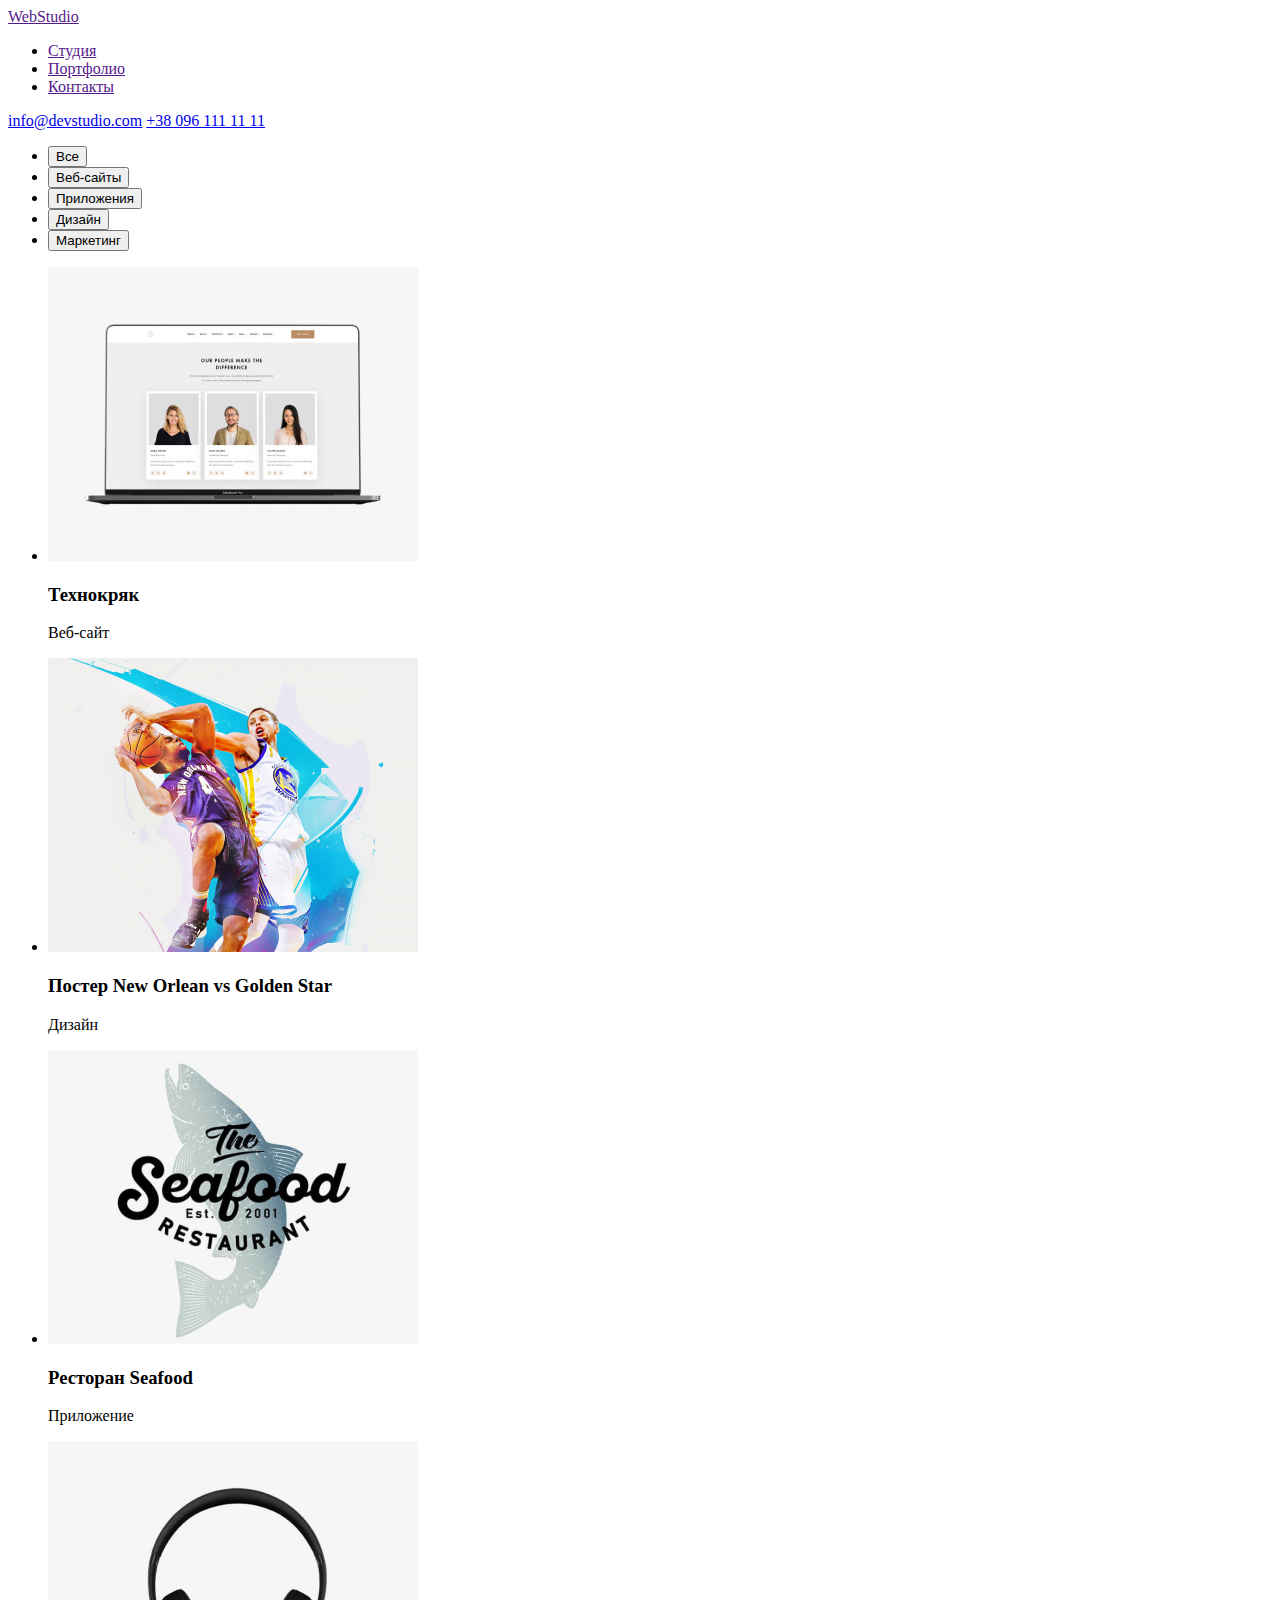
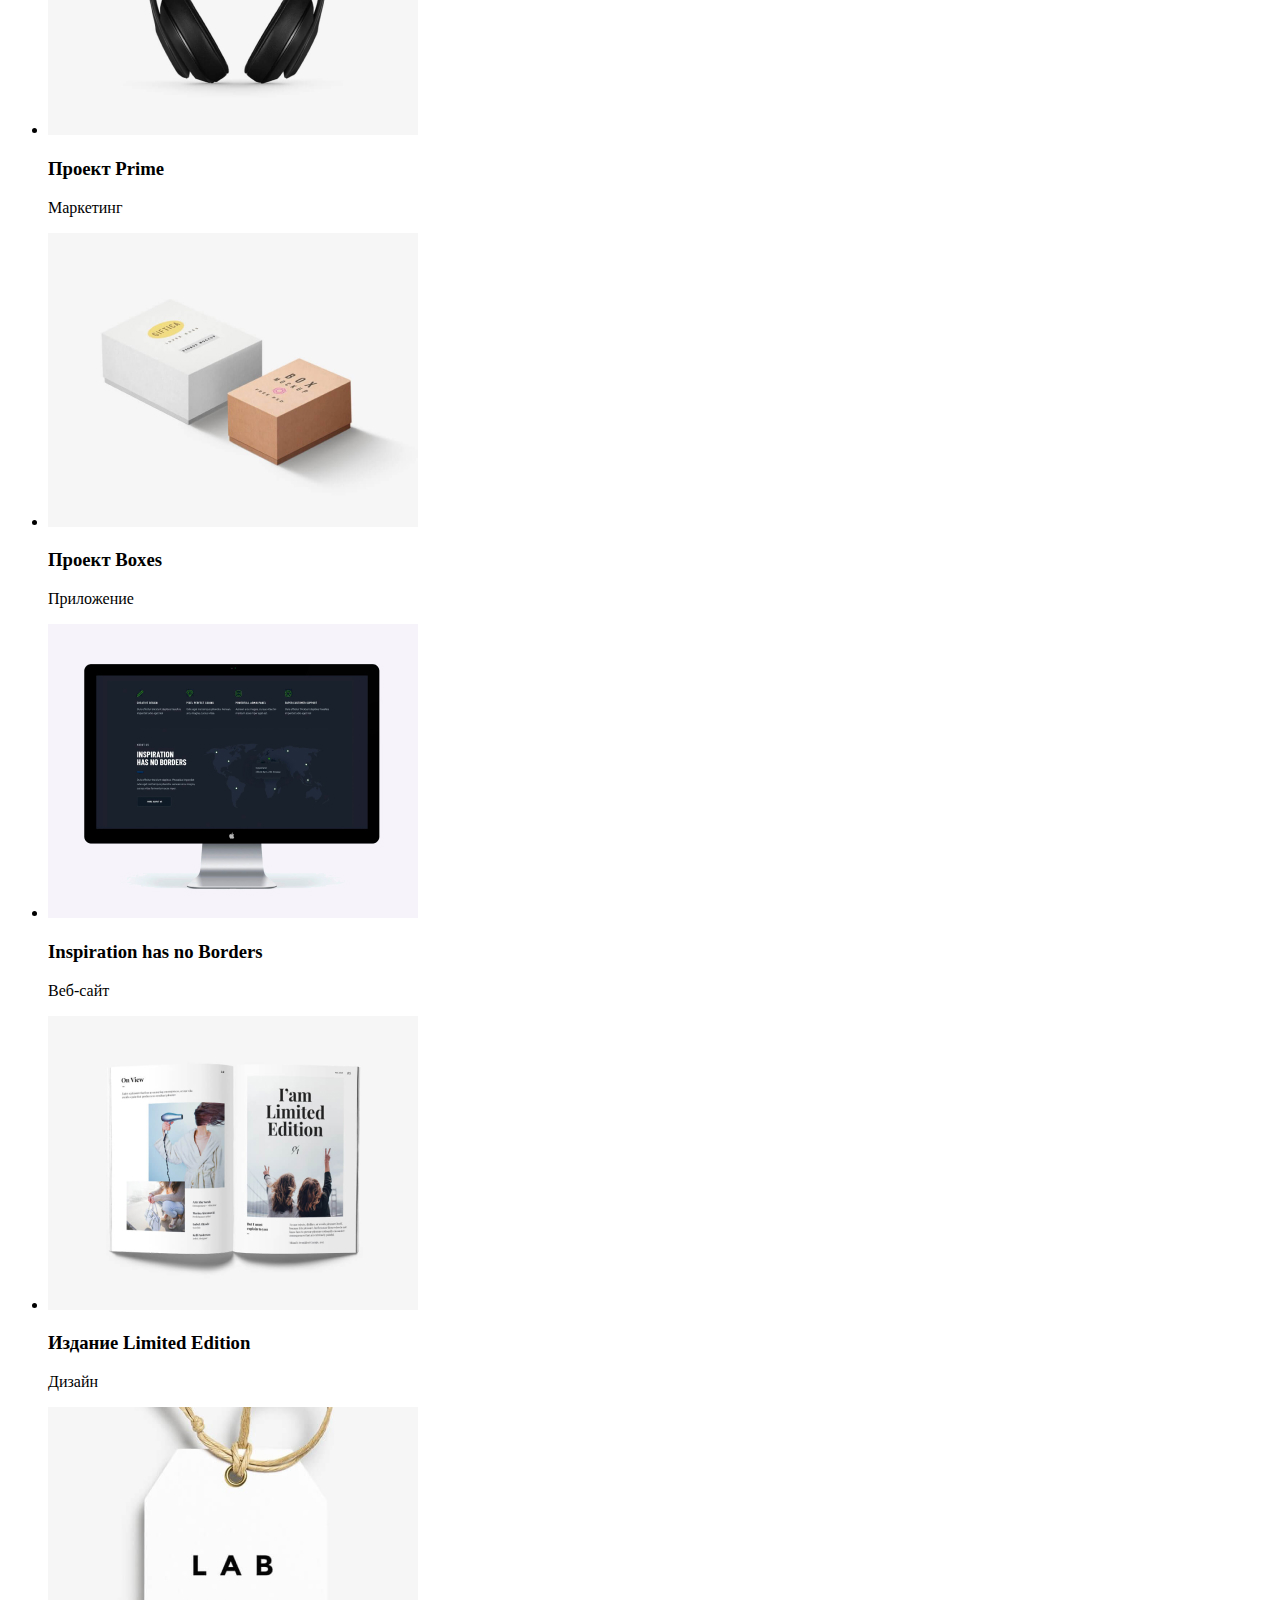
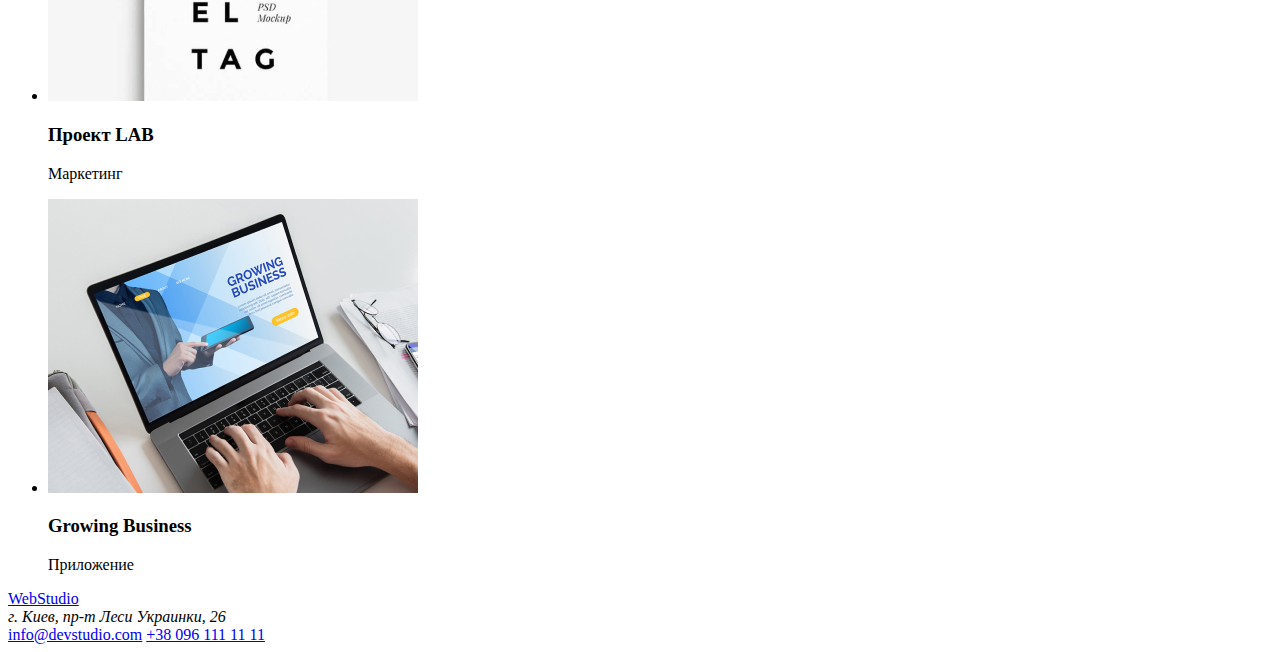
==== portfolio.html @ 6a0aad61 "создание portfolio.html" ====
<!DOCTYPE html>
<html lang="en">
<head>
    <meta charset="UTF-8">
    <meta http-equiv="X-UA-Compatible" content="IE=edge">
    <meta name="viewport" content="width=device-width, initial-scale=1.0">
    <title>Document</title>
</head>
    <body>
        <header>
            <nav>
                <a href="">WebStudio</a>
        
                <ul>
                    <li><a href="">Студия</a></li>
                    <li><a href="">Портфолио</a></li>
                    <li><a href="">Контакты</a></li>
                </ul>
            </nav>
            <a href="mailto:info@devstudio.com">info@devstudio.com</a>
            <a href="tel:380961111111">+38 096 111 11 11</a>
        </header>
        <main>
            <section>
                <ul>
                    <li><button type="button">Все</button></li>
                    <li><button type="button">Веб-сайты</button></li>
                    <li><button type="button">Приложения</button></li>
                    <li><button type="button">Дизайн</button></li>
                    <li><button type="button">Маркетинг</button></li>
                </ul>
            </section>
            <section>
                <ul>
                    <li>
                        <img src="./images/techhokryak-img.jpg" alt="технокряк-веб" width="370">
                        <h3>Технокряк</h3>
                        <p>Веб-сайт</p>
                    </li>
                    <li>
                        <img src="./images/poster-img.jpg" alt="постер-новый-орлеан" width="370">
                        <h3>Постер New Orlean vs Golden Star</h3>
                        <p>Дизайн</p>
                    </li>
                    <li>
                        <img src="./images/seafood-img.jpg" alt="ресторан" width="370">
                        <h3>Ресторан Seafood</h3>
                        <p>Приложение</p>
                    </li>
                    <li>
                        <img src="./images/primetime-img.jpg" alt="прайм" width="370">
                        <h3>Проект Prime</h3>
                        <p>Маркетинг</p>
                    </li>
                    <li>
                        <img src="./images/box-img.jpg" alt="бокс" width="370">
                        <h3>Проект Boxes</h3>
                        <p>Приложение</p>
                    </li>
                    <li>
                        <img src="./images/no-borders-img.jpg" alt="нет-границ" width="370">
                        <h3>Inspiration has no Borders</h3>
                        <p>Веб-сайт</p>
                    </li>
                    <li>
                        <img src="./images/limited-img.jpg" alt="лимитед" width="370">
                        <h3>Издание Limited Edition</h3>
                        <p>Дизайн</p>
                    </li>
                    <li>
                        <img src="./images/lab-img.jpg" alt="лаб" width="370">
                        <h3>Проект LAB</h3>
                        <p>Маркетинг</p>
                    </li>
                    <li>
                        <img src="./images/business-img.jpg" alt="бизнес" width="370">
                        <h3>Growing Business</h3>
                        <p>Приложение</p>
                    </li>
                </ul>
            </section>
        </main>
        <footer>
            <a href="/home">WebStudio</a>
            <address>г. Киев, пр-т Леси Украинки, 26</address>
            <a href="mailto:info@devstudio.com">info@devstudio.com</a>
            <a href="tel:380961111111">+38 096 111 11 11</a>
        </footer>
    </body>
</html>
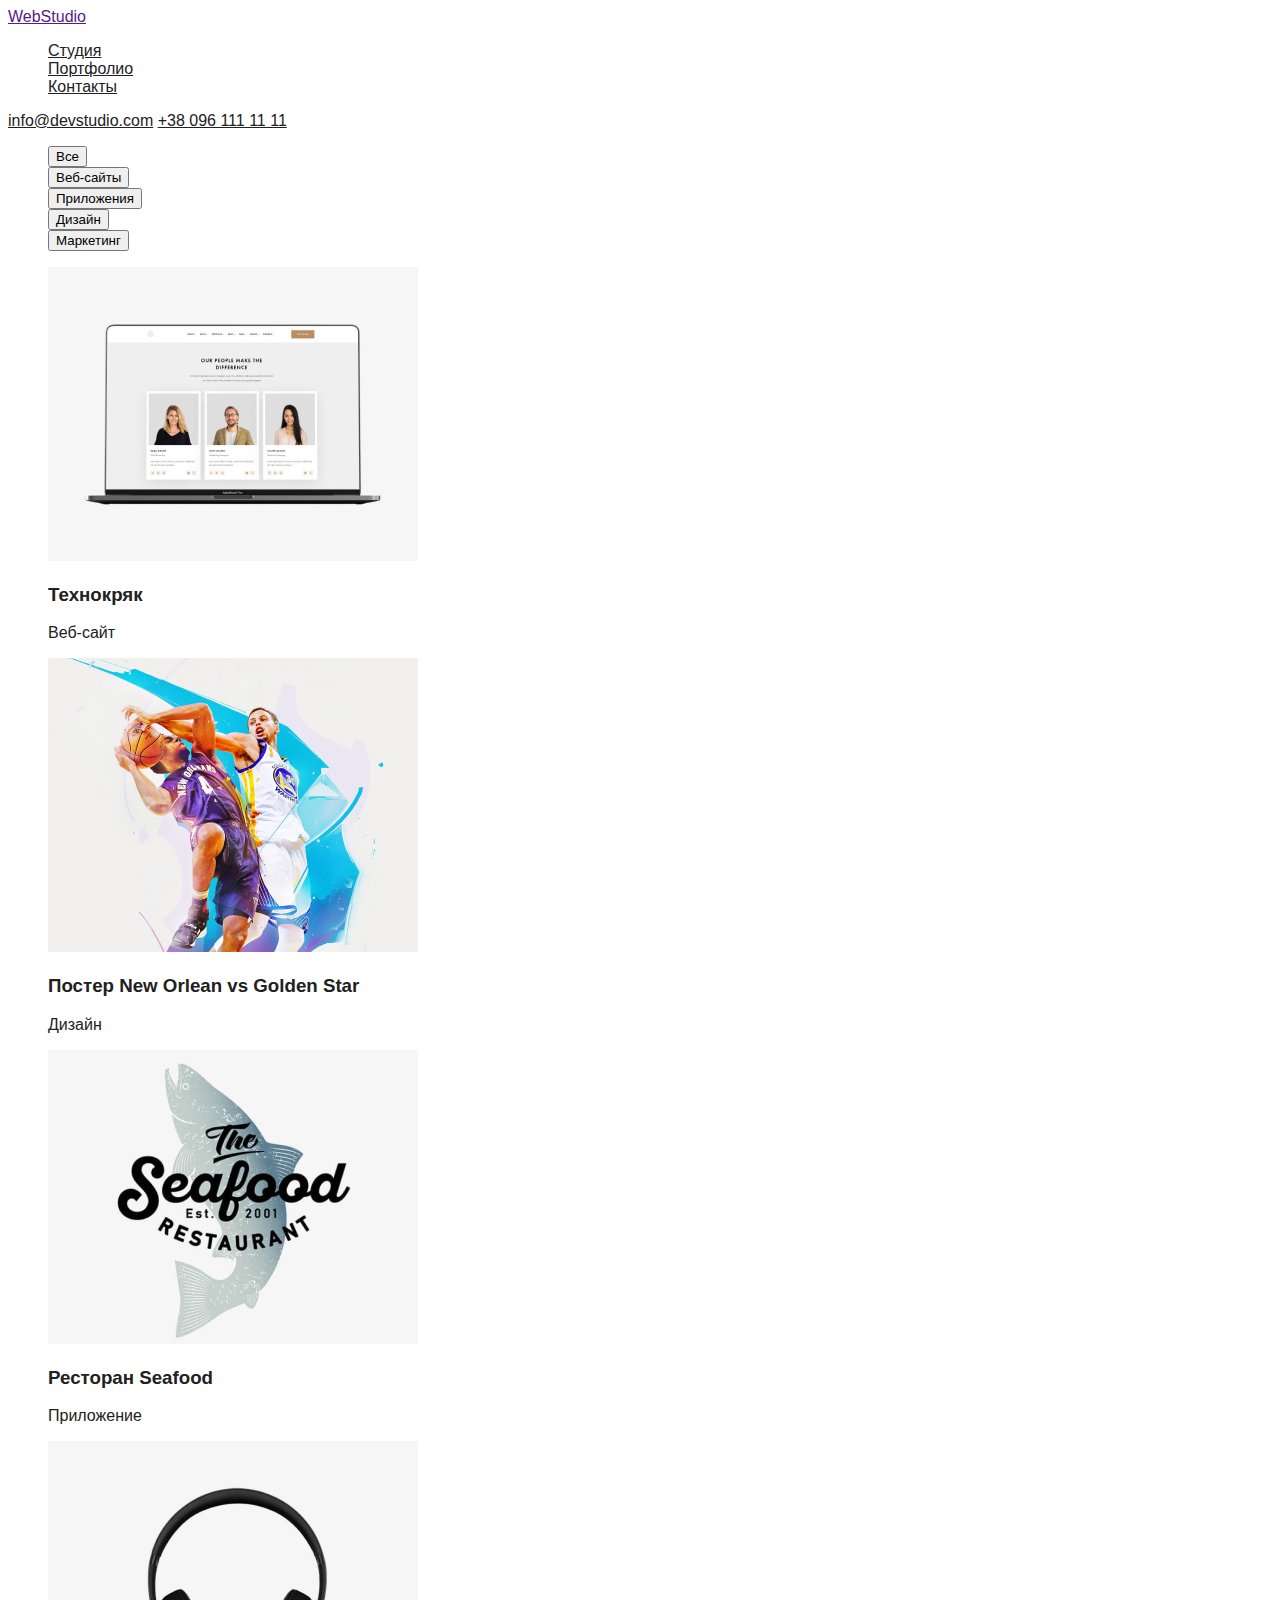
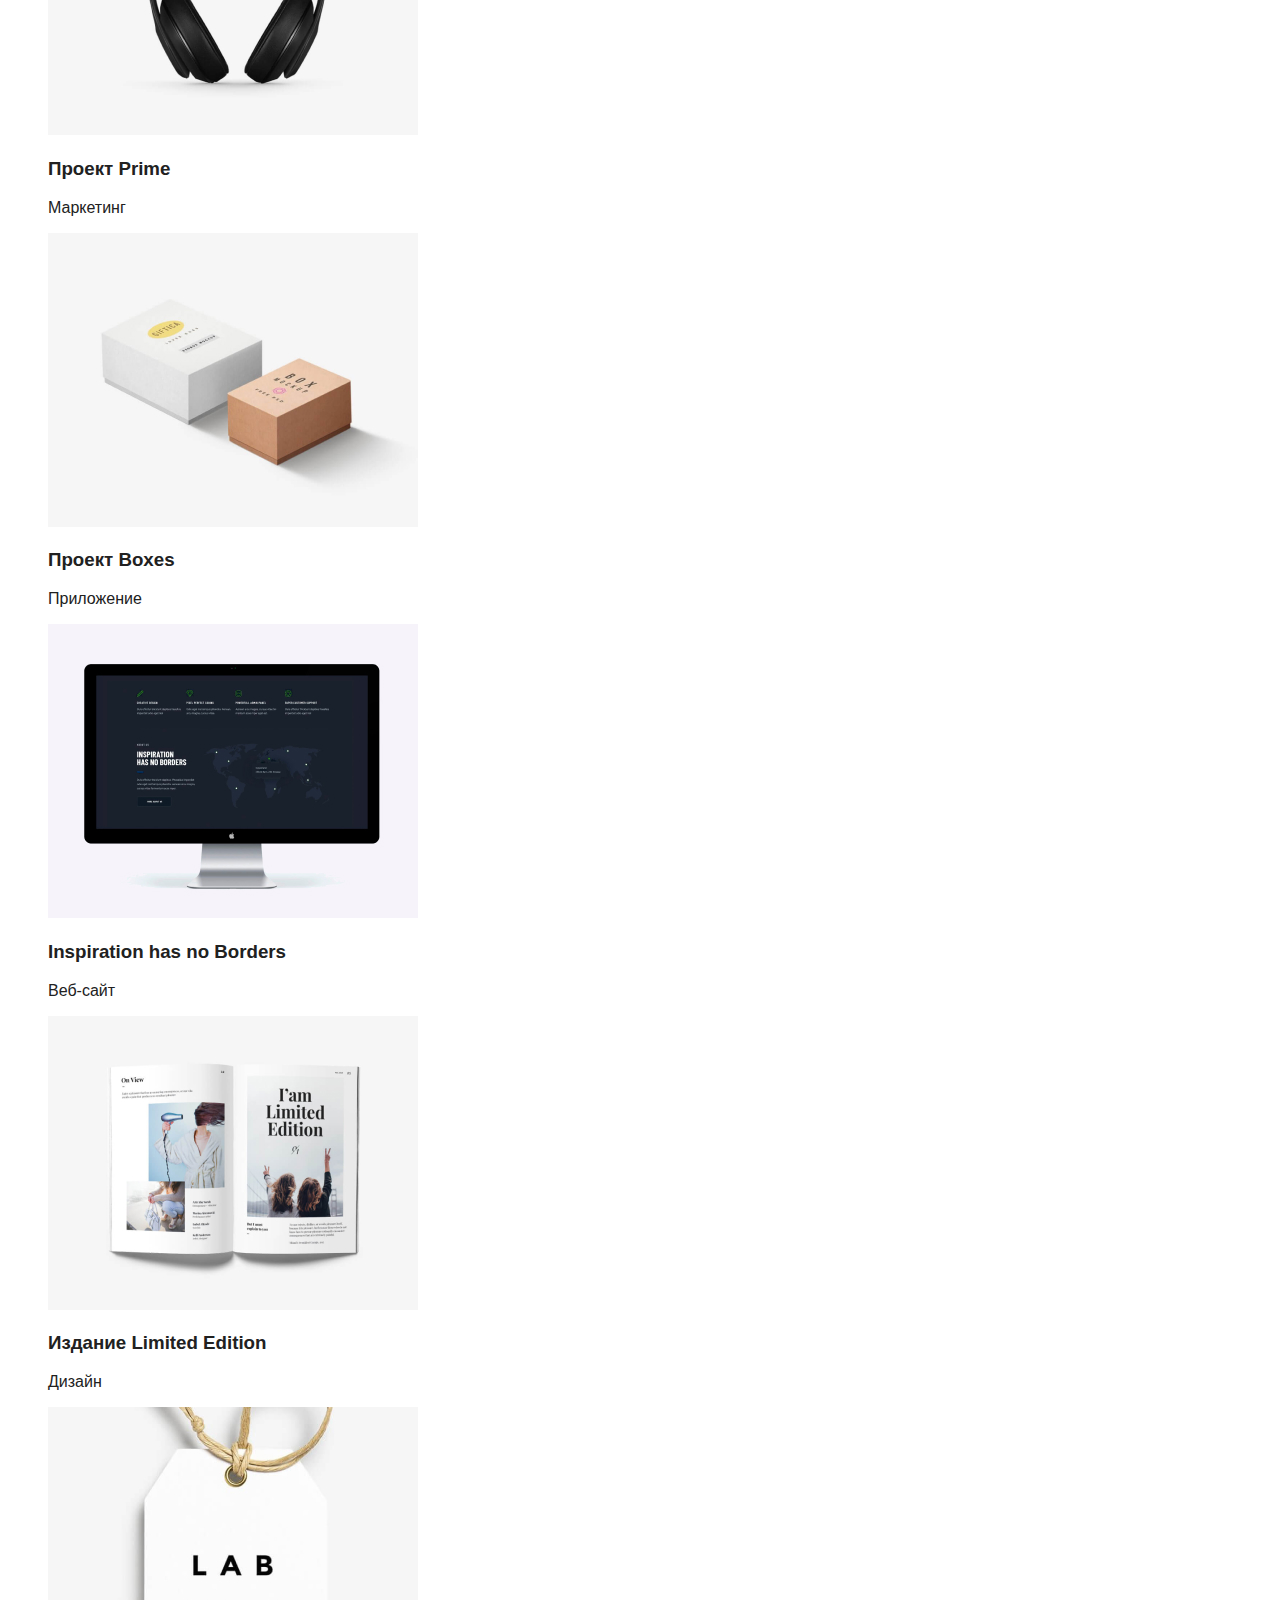
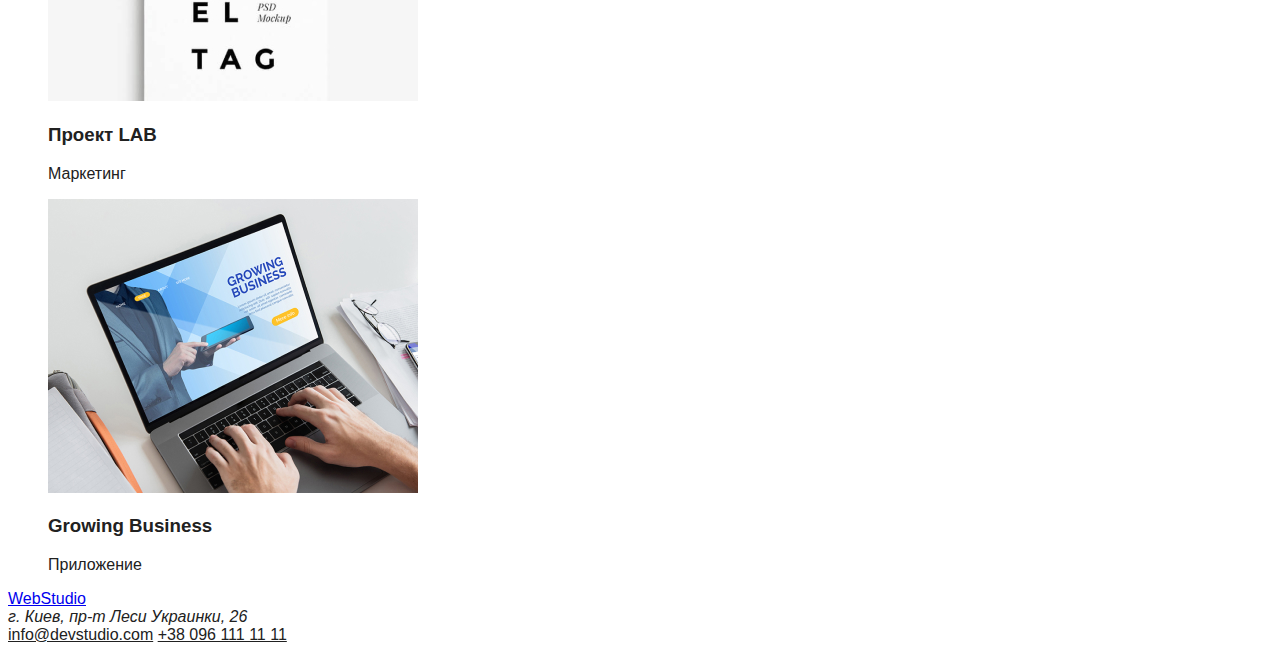
==== commit 0aa22c43: "классы index.html" ====
--- a/portfolio.html
+++ b/portfolio.html
@@ -5,23 +5,24 @@
     <meta http-equiv="X-UA-Compatible" content="IE=edge">
     <meta name="viewport" content="width=device-width, initial-scale=1.0">
     <title>Document</title>
+    <link rel="stylesheet" href="./css/styles.css">
 </head>
     <body>
-        <header>
+        <header class="page-header">
             <nav>
                 <a href="">WebStudio</a>
         
                 <ul>
-                    <li><a href="">Студия</a></li>
-                    <li><a href="">Портфолио</a></li>
-                    <li><a href="">Контакты</a></li>
+                    <li><a class="site-nav" href="">Студия</a></li>
+                    <li><a class="site-nav" href="">Портфолио</a></li>
+                    <li><a class="site-nav" href="">Контакты</a></li>
                 </ul>
             </nav>
-            <a href="mailto:info@devstudio.com">info@devstudio.com</a>
-            <a href="tel:380961111111">+38 096 111 11 11</a>
+            <a class="site-nav" href="mailto:info@devstudio.com">info@devstudio.com</a>
+            <a class="site-nav" href="tel:380961111111">+38 096 111 11 11</a>
         </header>
         <main>
-            <section>
+            <div>
                 <ul>
                     <li><button type="button">Все</button></li>
                     <li><button type="button">Веб-сайты</button></li>
@@ -29,8 +30,8 @@
                     <li><button type="button">Дизайн</button></li>
                     <li><button type="button">Маркетинг</button></li>
                 </ul>
-            </section>
-            <section>
+            </div>
+            <section class="section">
                 <ul>
                     <li>
                         <img src="./images/techhokryak-img.jpg" alt="технокряк-веб" width="370">
@@ -83,8 +84,8 @@
         <footer>
             <a href="/home">WebStudio</a>
             <address>г. Киев, пр-т Леси Украинки, 26</address>
-            <a href="mailto:info@devstudio.com">info@devstudio.com</a>
-            <a href="tel:380961111111">+38 096 111 11 11</a>
+            <a class="site-nav" href="mailto:info@devstudio.com">info@devstudio.com</a>
+            <a class="site-nav" href="tel:380961111111">+38 096 111 11 11</a>
         </footer>
     </body>
 </html>--- a/css/styles.css
+++ b/css/styles.css
@@ -0,0 +1,32 @@
+body {
+  background-color: #ffffff;
+  color: #212121;
+  font-family: -apple-system, BlinkMacSystemFont, "Segoe UI", Roboto, Oxygen,
+    Ubuntu, Cantarell, "Open Sans", "Helvetica Neue", sans-serif;
+}
+
+.page-header {
+}
+.site-nav {
+  color: #212121;
+}
+
+.site-nav:hover,
+.site-nav:focus {
+  color: #2196f3;
+}
+
+.section {
+}
+.feature {
+}
+.title {
+}
+.section-hero {
+}
+.section-title-names {
+}
+
+ul {
+  list-style: none;
+}
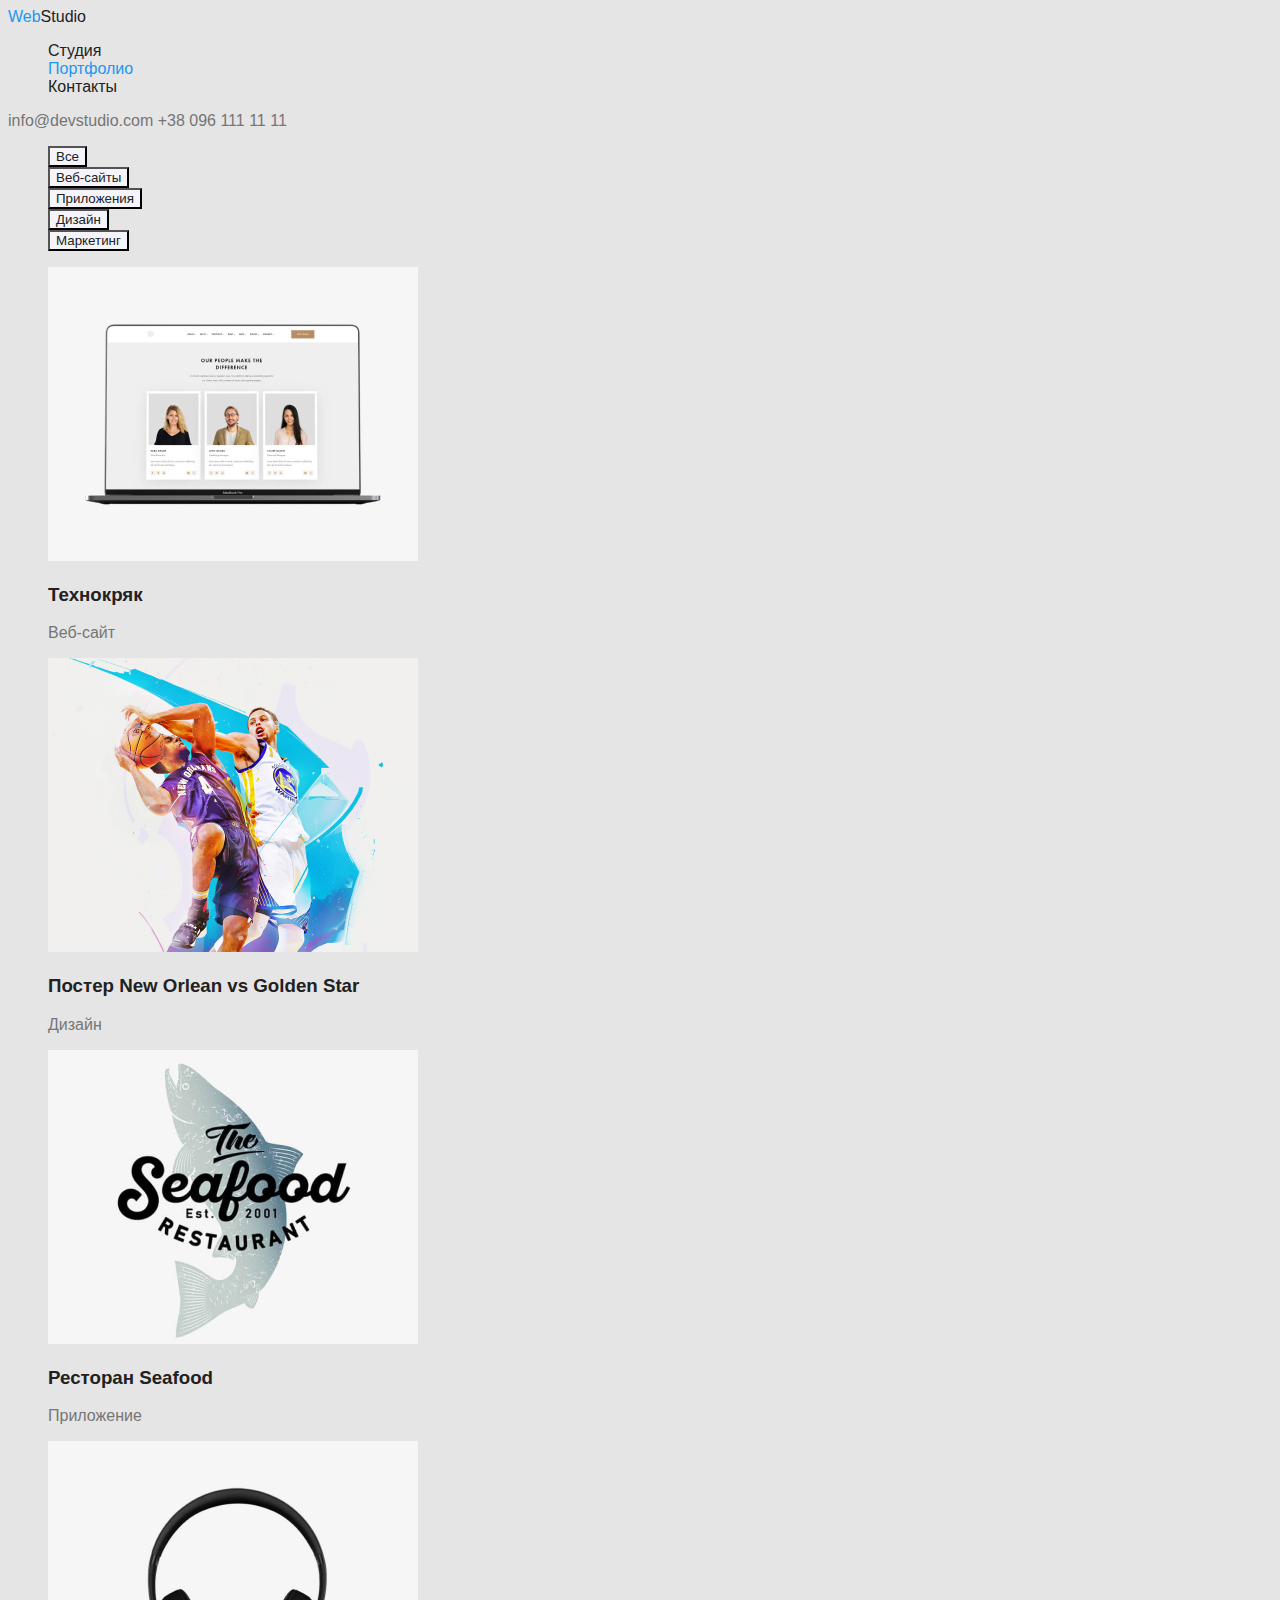
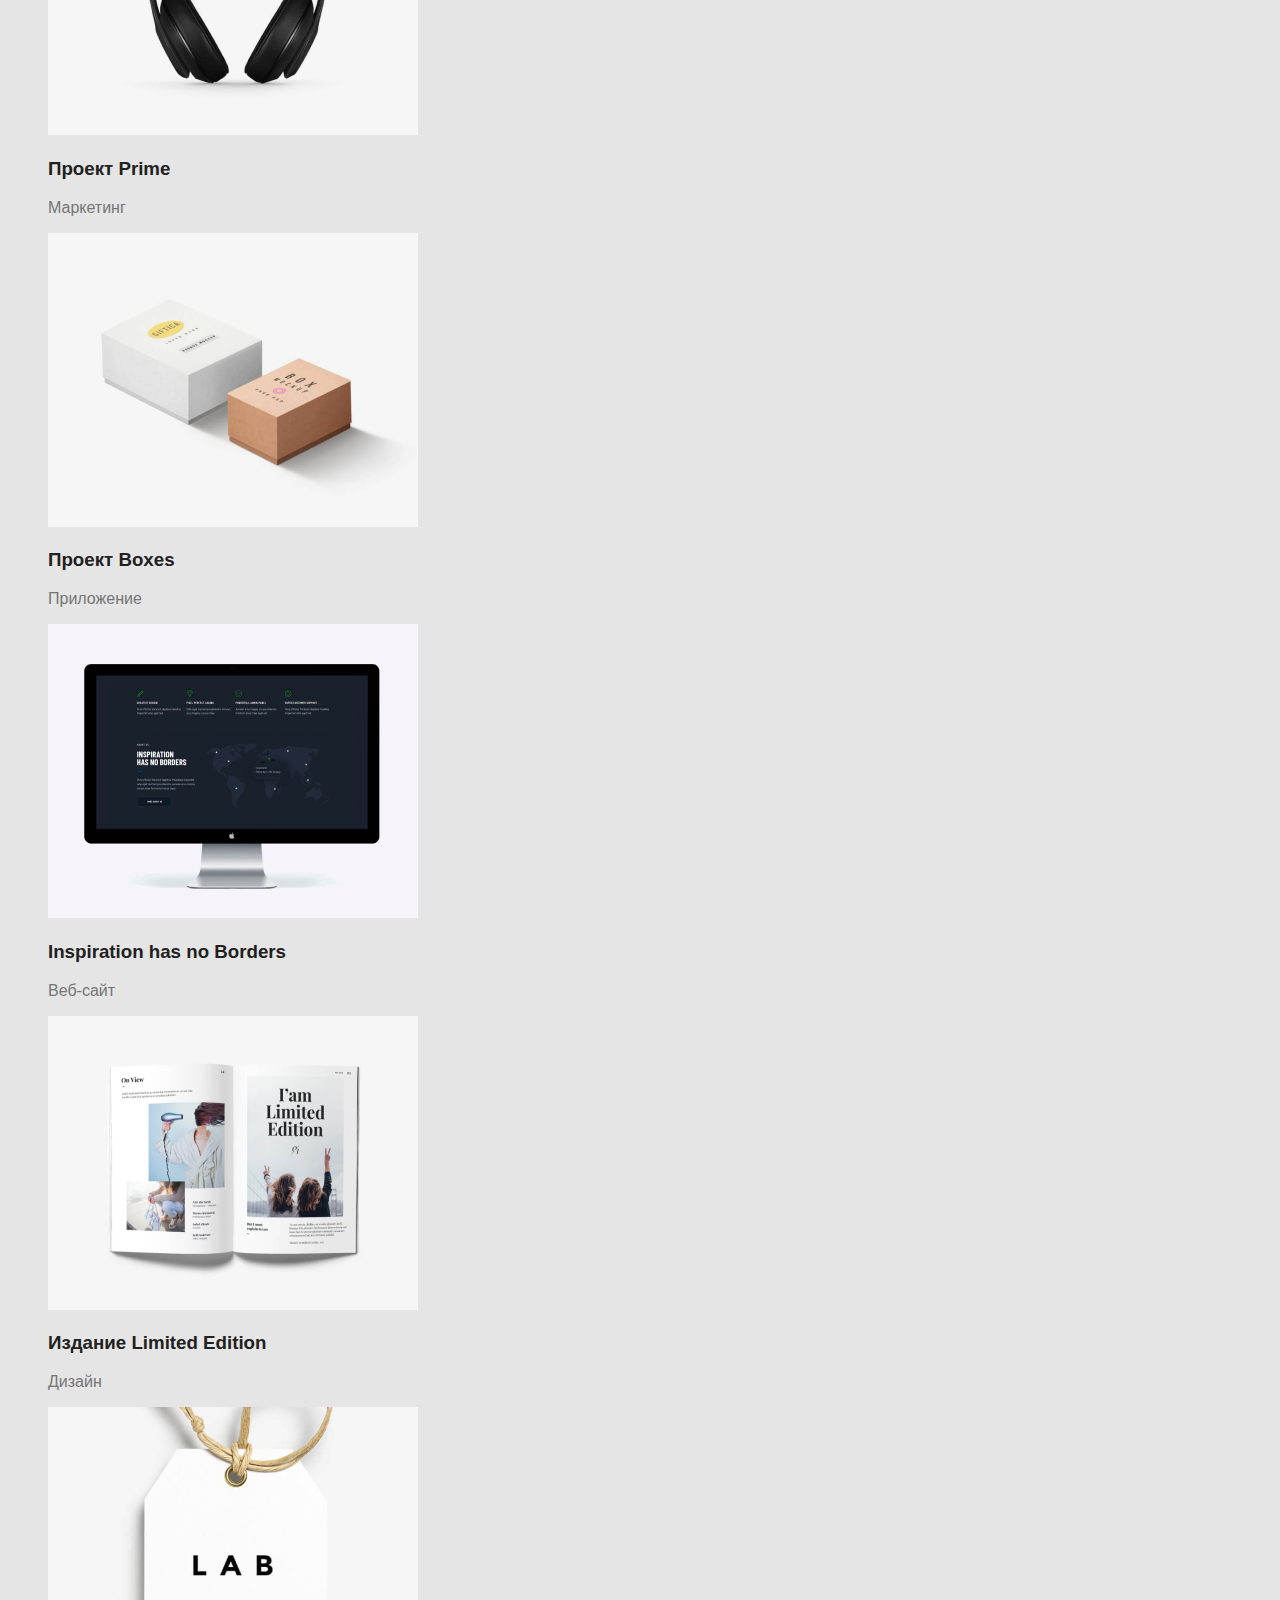
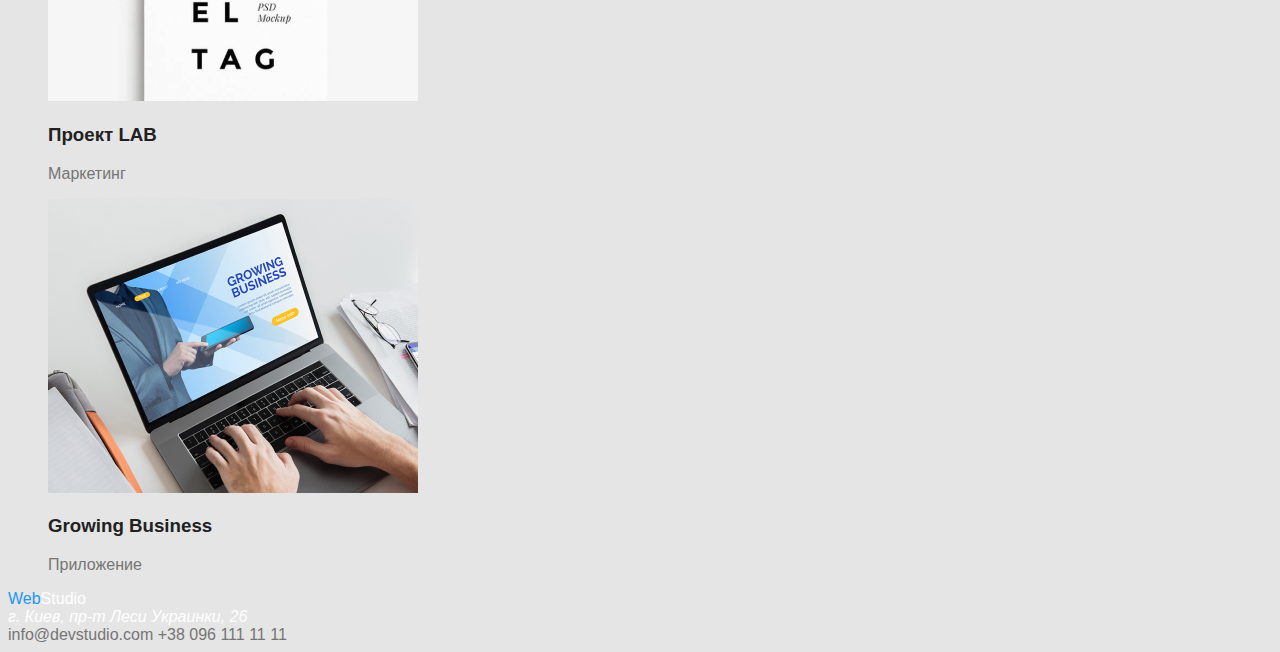
==== commit 848a94bc: "Цвет" ====
--- a/portfolio.html
+++ b/portfolio.html
@@ -4,88 +4,88 @@
     <meta charset="UTF-8">
     <meta http-equiv="X-UA-Compatible" content="IE=edge">
     <meta name="viewport" content="width=device-width, initial-scale=1.0">
-    <title>Document</title>
+    <title>Portfolio</title>
     <link rel="stylesheet" href="./css/styles.css">
 </head>
     <body>
         <header class="page-header">
             <nav>
-                <a href="">WebStudio</a>
+                <a href=""><span class="textcolor-web">Web</span><span class="textcolor-studio">Studio</span></a>
         
                 <ul>
-                    <li><a class="site-nav" href="">Студия</a></li>
-                    <li><a class="site-nav" href="">Портфолио</a></li>
+                    <li><a class="site-nav" href="./index.html">Студия</a></li>
+                    <li><a class="site-nav current" href="./portfolio.html">Портфолио</a></li>
                     <li><a class="site-nav" href="">Контакты</a></li>
                 </ul>
             </nav>
-            <a class="site-nav" href="mailto:info@devstudio.com">info@devstudio.com</a>
-            <a class="site-nav" href="tel:380961111111">+38 096 111 11 11</a>
+            <a class="site-nav contacts" href="mailto:info@devstudio.com">info@devstudio.com</a>
+            <a class="site-nav contacts" href="tel:380961111111">+38 096 111 11 11</a>
         </header>
         <main>
             <div>
                 <ul>
-                    <li><button type="button">Все</button></li>
-                    <li><button type="button">Веб-сайты</button></li>
-                    <li><button type="button">Приложения</button></li>
-                    <li><button type="button">Дизайн</button></li>
-                    <li><button type="button">Маркетинг</button></li>
+                    <li><button class="button-portfolio" type="button">Все</button></li>
+                    <li><button class="button-portfolio" type="button">Веб-сайты</button></li>
+                    <li><button class="button-portfolio" type="button">Приложения</button></li>
+                    <li><button class="button-portfolio" type="button">Дизайн</button></li>
+                    <li><button class="button-portfolio" type="button">Маркетинг</button></li>
                 </ul>
             </div>
             <section class="section">
-                <ul>
+                <ul class="section-work">
                     <li>
                         <img src="./images/techhokryak-img.jpg" alt="технокряк-веб" width="370">
-                        <h3>Технокряк</h3>
+                        <h3 class="section-work-list">Технокряк</h3>
                         <p>Веб-сайт</p>
                     </li>
                     <li>
                         <img src="./images/poster-img.jpg" alt="постер-новый-орлеан" width="370">
-                        <h3>Постер New Orlean vs Golden Star</h3>
+                        <h3 class="section-work-list">Постер New Orlean vs Golden Star</h3>
                         <p>Дизайн</p>
                     </li>
                     <li>
                         <img src="./images/seafood-img.jpg" alt="ресторан" width="370">
-                        <h3>Ресторан Seafood</h3>
+                        <h3 class="section-work-list">Ресторан Seafood</h3>
                         <p>Приложение</p>
                     </li>
                     <li>
                         <img src="./images/primetime-img.jpg" alt="прайм" width="370">
-                        <h3>Проект Prime</h3>
+                        <h3 class="section-work-list">Проект Prime</h3>
                         <p>Маркетинг</p>
                     </li>
                     <li>
                         <img src="./images/box-img.jpg" alt="бокс" width="370">
-                        <h3>Проект Boxes</h3>
+                        <h3 class="section-work-list">Проект Boxes</h3>
                         <p>Приложение</p>
                     </li>
                     <li>
                         <img src="./images/no-borders-img.jpg" alt="нет-границ" width="370">
-                        <h3>Inspiration has no Borders</h3>
+                        <h3 class="section-work-list">Inspiration has no Borders</h3>
                         <p>Веб-сайт</p>
                     </li>
                     <li>
                         <img src="./images/limited-img.jpg" alt="лимитед" width="370">
-                        <h3>Издание Limited Edition</h3>
+                        <h3 class="section-work-list">Издание Limited Edition</h3>
                         <p>Дизайн</p>
                     </li>
                     <li>
                         <img src="./images/lab-img.jpg" alt="лаб" width="370">
-                        <h3>Проект LAB</h3>
+                        <h3 class="section-work-list">Проект LAB</h3>
                         <p>Маркетинг</p>
                     </li>
                     <li>
                         <img src="./images/business-img.jpg" alt="бизнес" width="370">
-                        <h3>Growing Business</h3>
+                        <h3 class="section-work-list">Growing Business</h3>
                         <p>Приложение</p>
                     </li>
                 </ul>
             </section>
         </main>
         <footer>
-            <a href="/home">WebStudio</a>
-            <address>г. Киев, пр-т Леси Украинки, 26</address>
-            <a class="site-nav" href="mailto:info@devstudio.com">info@devstudio.com</a>
-            <a class="site-nav" href="tel:380961111111">+38 096 111 11 11</a>
+            <a href=""><span class="textcolor-web">Web</span><span class="textcolor-studio-footer">Studio</span></a>
+            <address class="address">г. Киев, пр-т Леси Украинки, 26</address>
+            <a class="site-nav contacts" href="mailto:info@devstudio.com">info@devstudio.com</a>
+            <a class="site-nav contacts" href="tel:380961111111">+38 096 111 11 11</a>
         </footer>
     </body>
 </html>--- a/css/styles.css
+++ b/css/styles.css
@@ -1,5 +1,5 @@
 body {
-  background-color: #ffffff;
+  background-color: #e5e5e5;
   color: #212121;
   font-family: -apple-system, BlinkMacSystemFont, "Segoe UI", Roboto, Oxygen,
     Ubuntu, Cantarell, "Open Sans", "Helvetica Neue", sans-serif;
@@ -7,26 +7,75 @@
 
 .page-header {
 }
+a {
+  text-decoration: none;
+}
+ul {
+  list-style: none;
+}
 .site-nav {
   color: #212121;
 }
-
 .site-nav:hover,
 .site-nav:focus {
   color: #2196f3;
 }
+.site-nav.current {
+  color: #2196f3;
+}
+.contacts {
+  color: #757575;
+}
+.address {
+  color: #ffffff;
+}
+
+/* логотип */
+
+.textcolor-web {
+  color: #2196f3;
+}
+.textcolor-studio {
+  color: #212121;
+}
+.textcolor-studio-footer {
+  color: #ffffff;
+}
+p {
+  color: #757575;
+}
 
 .section {
 }
+/* достоинства команды */
+
 .feature {
 }
 .title {
+  color: #212121;
 }
+/* команда */
+
 .section-hero {
+  color: #212121;
 }
 .section-title-names {
+  color: #212121;
+}
+/* работы команды */
+.section-work {
+}
+.section-work-list {
+  color: #212121;
 }
 
-ul {
-  list-style: none;
+/* кнопки */
+
+.button-primary {
+  color: #ffffff;
+  background-color: #2196f3;
 }
+.button-portfolio {
+  color: #212121;
+  background-color: #f5f4fa;
+}
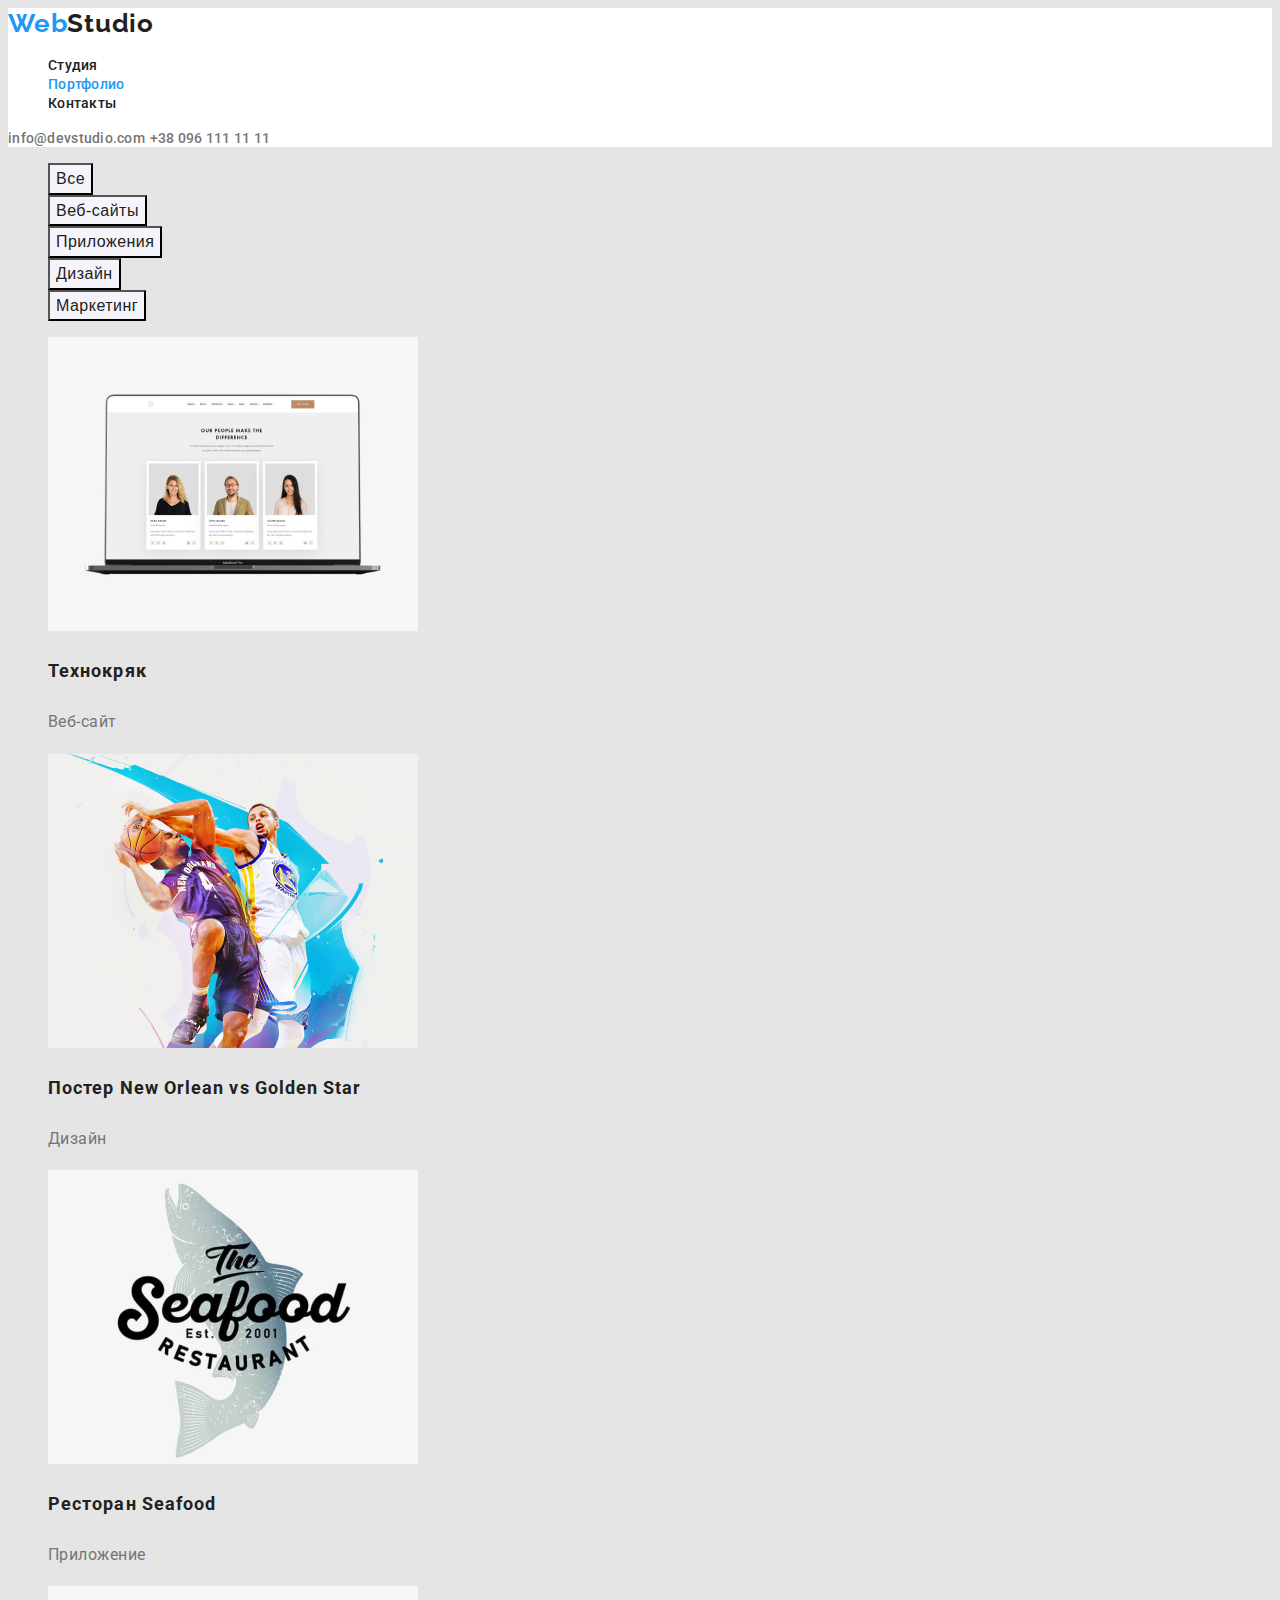
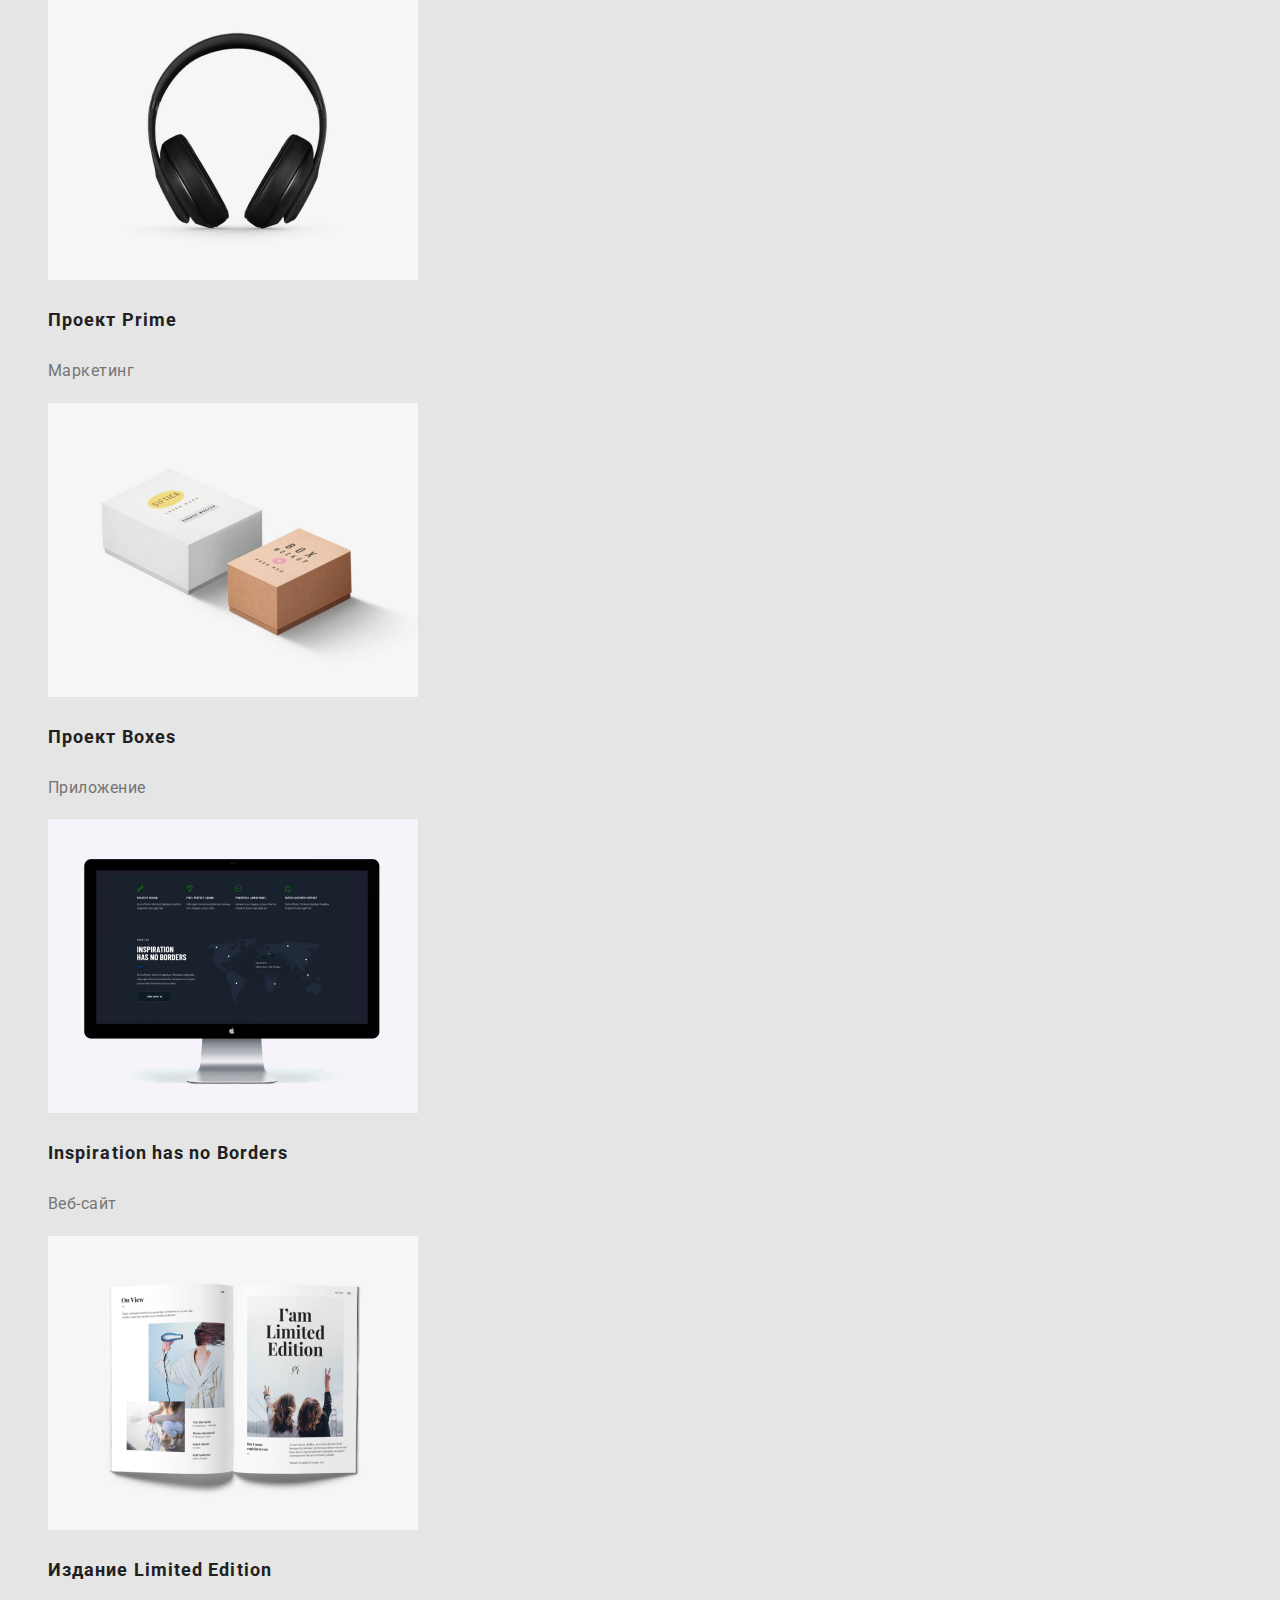
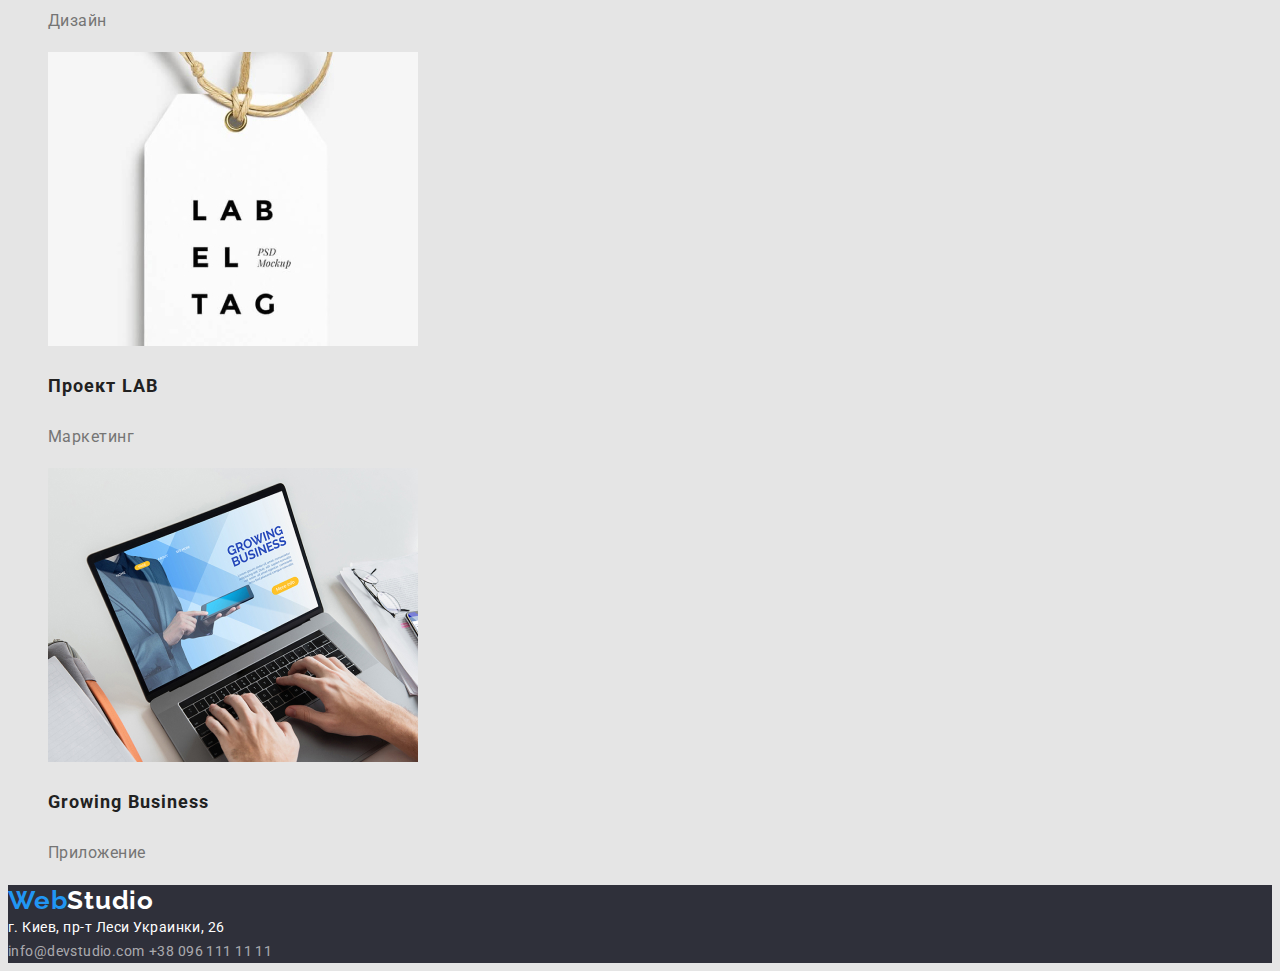
==== commit b4565abe: "Добавляем оформление текста" ====
--- a/portfolio.html
+++ b/portfolio.html
@@ -5,12 +5,16 @@
     <meta http-equiv="X-UA-Compatible" content="IE=edge">
     <meta name="viewport" content="width=device-width, initial-scale=1.0">
     <title>Portfolio</title>
+    <link rel="preconnect" href="https://fonts.googleapis.com">
+    <link rel="preconnect" href="https://fonts.gstatic.com" crossorigin>
+    <link href="https://fonts.googleapis.com/css2?family=Raleway:wght@700&family=Roboto:wght@400;500;700;900&display=swap"
+     rel="stylesheet">
     <link rel="stylesheet" href="./css/styles.css">
 </head>
     <body>
         <header class="page-header">
             <nav>
-                <a href=""><span class="textcolor-web">Web</span><span class="textcolor-studio">Studio</span></a>
+                <a class="logo" href=""><span class="textcolor-web">Web</span><span class="textcolor-studio">Studio</span></a>
         
                 <ul>
                     <li><a class="site-nav" href="./index.html">Студия</a></li>
@@ -18,11 +22,11 @@
                     <li><a class="site-nav" href="">Контакты</a></li>
                 </ul>
             </nav>
-            <a class="site-nav contacts" href="mailto:info@devstudio.com">info@devstudio.com</a>
-            <a class="site-nav contacts" href="tel:380961111111">+38 096 111 11 11</a>
+            <a class="site-nav contacts-header" href="mailto:info@devstudio.com">info@devstudio.com</a>
+            <a class="site-nav contacts-header" href="tel:380961111111">+38 096 111 11 11</a>
         </header>
         <main>
-            <div>
+            <section class="section">
                 <ul>
                     <li><button class="button-portfolio" type="button">Все</button></li>
                     <li><button class="button-portfolio" type="button">Веб-сайты</button></li>
@@ -30,62 +34,60 @@
                     <li><button class="button-portfolio" type="button">Дизайн</button></li>
                     <li><button class="button-portfolio" type="button">Маркетинг</button></li>
                 </ul>
-            </div>
-            <section class="section">
                 <ul class="section-work">
                     <li>
                         <img src="./images/techhokryak-img.jpg" alt="технокряк-веб" width="370">
                         <h3 class="section-work-list">Технокряк</h3>
-                        <p>Веб-сайт</p>
+                        <p class="section-work-text">Веб-сайт</p>
                     </li>
                     <li>
                         <img src="./images/poster-img.jpg" alt="постер-новый-орлеан" width="370">
                         <h3 class="section-work-list">Постер New Orlean vs Golden Star</h3>
-                        <p>Дизайн</p>
+                        <p class="section-work-text">Дизайн</p>
                     </li>
                     <li>
                         <img src="./images/seafood-img.jpg" alt="ресторан" width="370">
                         <h3 class="section-work-list">Ресторан Seafood</h3>
-                        <p>Приложение</p>
+                        <p class="section-work-text">Приложение</p>
                     </li>
                     <li>
                         <img src="./images/primetime-img.jpg" alt="прайм" width="370">
                         <h3 class="section-work-list">Проект Prime</h3>
-                        <p>Маркетинг</p>
+                        <p class="section-work-text">Маркетинг</p>
                     </li>
                     <li>
                         <img src="./images/box-img.jpg" alt="бокс" width="370">
                         <h3 class="section-work-list">Проект Boxes</h3>
-                        <p>Приложение</p>
+                        <p class="section-work-text">Приложение</p>
                     </li>
                     <li>
                         <img src="./images/no-borders-img.jpg" alt="нет-границ" width="370">
                         <h3 class="section-work-list">Inspiration has no Borders</h3>
-                        <p>Веб-сайт</p>
+                        <p class="section-work-text">Веб-сайт</p>
                     </li>
                     <li>
                         <img src="./images/limited-img.jpg" alt="лимитед" width="370">
                         <h3 class="section-work-list">Издание Limited Edition</h3>
-                        <p>Дизайн</p>
+                        <p class="section-work-text">Дизайн</p>
                     </li>
                     <li>
                         <img src="./images/lab-img.jpg" alt="лаб" width="370">
                         <h3 class="section-work-list">Проект LAB</h3>
-                        <p>Маркетинг</p>
+                        <p class="section-work-text">Маркетинг</p>
                     </li>
                     <li>
                         <img src="./images/business-img.jpg" alt="бизнес" width="370">
                         <h3 class="section-work-list">Growing Business</h3>
-                        <p>Приложение</p>
+                        <p class="section-work-text">Приложение</p>
                     </li>
                 </ul>
             </section>
         </main>
-        <footer>
-            <a href=""><span class="textcolor-web">Web</span><span class="textcolor-studio-footer">Studio</span></a>
+        <footer class="page-footer">
+            <a class="logo" href=""><span class="textcolor-web">Web</span><span class="textcolor-studio-footer">Studio</span></a>
             <address class="address">г. Киев, пр-т Леси Украинки, 26</address>
-            <a class="site-nav contacts" href="mailto:info@devstudio.com">info@devstudio.com</a>
-            <a class="site-nav contacts" href="tel:380961111111">+38 096 111 11 11</a>
+            <a class="site-nav contacts-footer" href="mailto:info@devstudio.com">info@devstudio.com</a>
+            <a class="site-nav contacts-footer" href="tel:380961111111">+38 096 111 11 11</a>
         </footer>
     </body>
 </html>--- a/css/styles.css
+++ b/css/styles.css
@@ -1,20 +1,27 @@
 body {
   background-color: #e5e5e5;
   color: #212121;
-  font-family: -apple-system, BlinkMacSystemFont, "Segoe UI", Roboto, Oxygen,
-    Ubuntu, Cantarell, "Open Sans", "Helvetica Neue", sans-serif;
+  font-family: "Raleway", sans-serif;
+  font-family: "Roboto", sans-serif;
+  letter-spacing: 0.03em;
 }
 
-.page-header {
-}
-a {
-  text-decoration: none;
-}
 ul {
   list-style: none;
 }
+
+/* навигация */
+.page-header {
+  background-color: #ffffff;
+}
 .site-nav {
   color: #212121;
+  font-style: 400;
+  font-weight: 500;
+  font-size: 14px;
+  line-height: 1.15;
+  letter-spacing: 0.02em;
+  text-decoration: none;
 }
 .site-nav:hover,
 .site-nav:focus {
@@ -23,15 +30,46 @@
 .site-nav.current {
   color: #2196f3;
 }
-.contacts {
+.contacts-header {
+  font-style: normal;
+  font-weight: 500;
+  font-size: 14px;
+  line-height: 1.15;
+  letter-spacing: 0.02em;
   color: #757575;
+}
+
+/* футер */
+
+.page-footer {
+  background-color: #2f303a;
+}
+.contacts-footer {
+  font-style: normal;
+  font-weight: normal;
+  font-size: 14px;
+  line-height: 1.7;
+  letter-spacing: 0.03em;
+  color: rgba(255, 255, 255, 0.6);
 }
 .address {
   color: #ffffff;
+  font-style: normal;
+  font-weight: normal;
+  font-size: 14px;
+  line-height: 1.7;
 }
 
 /* логотип */
-
+.logo {
+  font-family: "Raleway";
+  font-style: 400;
+  font-size: 26px;
+  line-height: 1.2;
+  letter-spacing: 0.03em;
+  font-weight: bold;
+  text-decoration: none;
+}
 .textcolor-web {
   color: #2196f3;
 }
@@ -41,32 +79,85 @@
 .textcolor-studio-footer {
   color: #ffffff;
 }
-p {
+/* страница студия */
+
+/* достоинства команды */
+.hero {
+  color: #ffffff;
+  font-style: 400;
+  font-weight: 900;
+  font-size: 44px;
+  line-height: 1.4;
+  text-align: center;
+}
+
+.feature-text {
+  color: #757575;
+  font-style: 400;
+  font-weight: 400;
+  font-size: 14px;
+  line-height: 1.7;
+  letter-spacing: 0.03em;
+}
+
+.title {
+  color: #212121;
+  font-style: 400;
+  font-weight: 700;
+  font-size: 14px;
+  line-height: 1.5;
+  letter-spacing: 0.03em;
+  text-transform: uppercase;
+}
+/* команда */
+.section-team {
+  background-color: #f5f4fa;
+}
+.section-hero {
+  color: #212121;
+  font-style: 400;
+  font-weight: 700;
+  font-size: 36px;
+  line-height: 1.2;
+  text-align: center;
+  letter-spacing: 0.03em;
+}
+.section-title-names {
+  color: #212121;
+  font-style: 400;
+  font-weight: 500;
+  font-size: 16px;
+  line-height: 1.2;
+}
+.section-title-profession {
+  font-family: Roboto;
+  font-style: normal;
+  font-weight: normal;
+  font-size: 16px;
+  line-height: 1.2;
+  letter-spacing: 0.03em;
   color: #757575;
 }
 
-.section {
-}
-/* достоинства команды */
+/* страница портфолио */
 
-.feature {
-}
-.title {
-  color: #212121;
-}
-/* команда */
+/* работы команды */
 
-.section-hero {
-  color: #212121;
-}
-.section-title-names {
-  color: #212121;
-}
-/* работы команды */
-.section-work {
-}
 .section-work-list {
   color: #212121;
+  font-style: normal;
+  font-weight: bold;
+  font-size: 18px;
+  line-height: 2;
+  letter-spacing: 0.06em;
+}
+.section-work-text {
+  font-style: normal;
+  font-weight: normal;
+  font-size: 16px;
+  line-height: 1.9;
+  letter-spacing: 0.03em;
+  color: #757575;
 }
 
 /* кнопки */
@@ -74,8 +165,24 @@
 .button-primary {
   color: #ffffff;
   background-color: #2196f3;
+  font-style: normal;
+  font-weight: 700;
+  font-size: 16px;
+  line-height: 1.9;
+  text-decoration: none;
+}
+.button-portfolio:focus,
+.button-portfolio:hover {
+  color: #ffffff;
+  background-color: #2196f3;
 }
 .button-portfolio {
   color: #212121;
   background-color: #f5f4fa;
+  font-style: normal;
+  font-weight: 500;
+  font-size: 16px;
+  line-height: 1.6;
+  letter-spacing: 0.03em;
+  text-decoration: none;
 }
